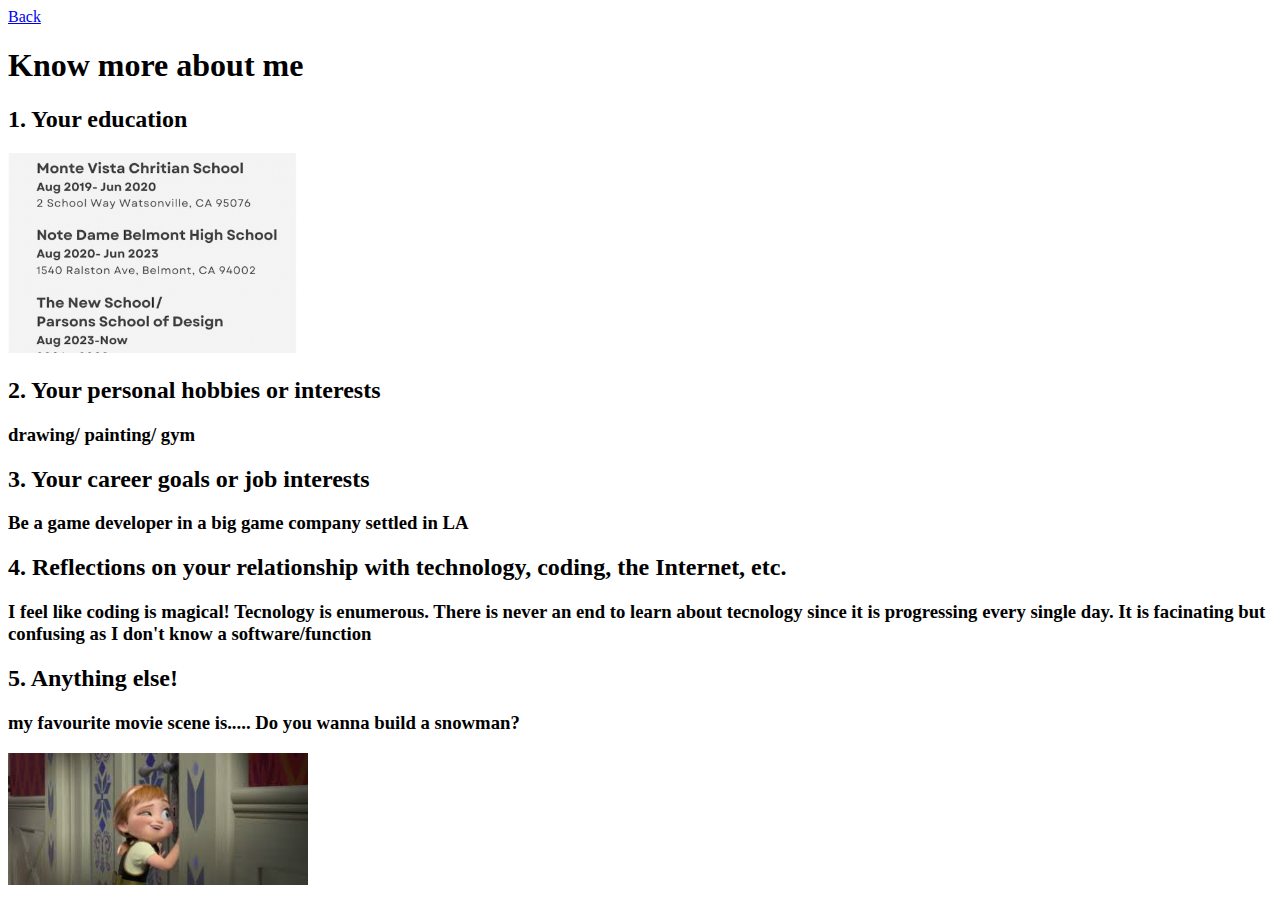
==== contact.html @ fe7943d1 "initial commit" ====
<!DOCTYPE html>
<html lang="en">
<head>
    <meta charset="UTF-8">
    <meta name="viewport" content="width=device-width, initial-scale=1.0">
    <title>About</title>
    <style>
        img {
            max-width: 300px; 
            max-height: 200px; 
            height: auto; 
            width: auto; 
        }
    </style>
    
</head>
<body>
    <nav>
        <a href="Helen Ren.html">Back</a>
    </nav>
    <h1>Know more about me</h1>
    <h2>1. Your education</h2>
    <img src="images/education.jpg" alt="education">
    <h2>2. Your personal hobbies or interests</h2> 
    <h3> drawing/ painting/ gym</h3>
    <h2>3. Your career goals or job interests</h2>
    <h3>Be a game developer in a big game company settled in LA</h3>
    <h2>4. Reflections on your relationship with technology, coding, the Internet, etc.</h2>
    <h3>I feel like coding is magical! Tecnology is enumerous. There is never an end to learn about tecnology since it is progressing every single day. It is facinating but confusing as I don't know a software/function </h3>
    <h2>5. Anything else!</h2>
    <h3> my favourite movie scene is..... Do you wanna build a snowman?</h3>
    <img src="images/snowman.jpg" alt="snowman">
</body>
</html>
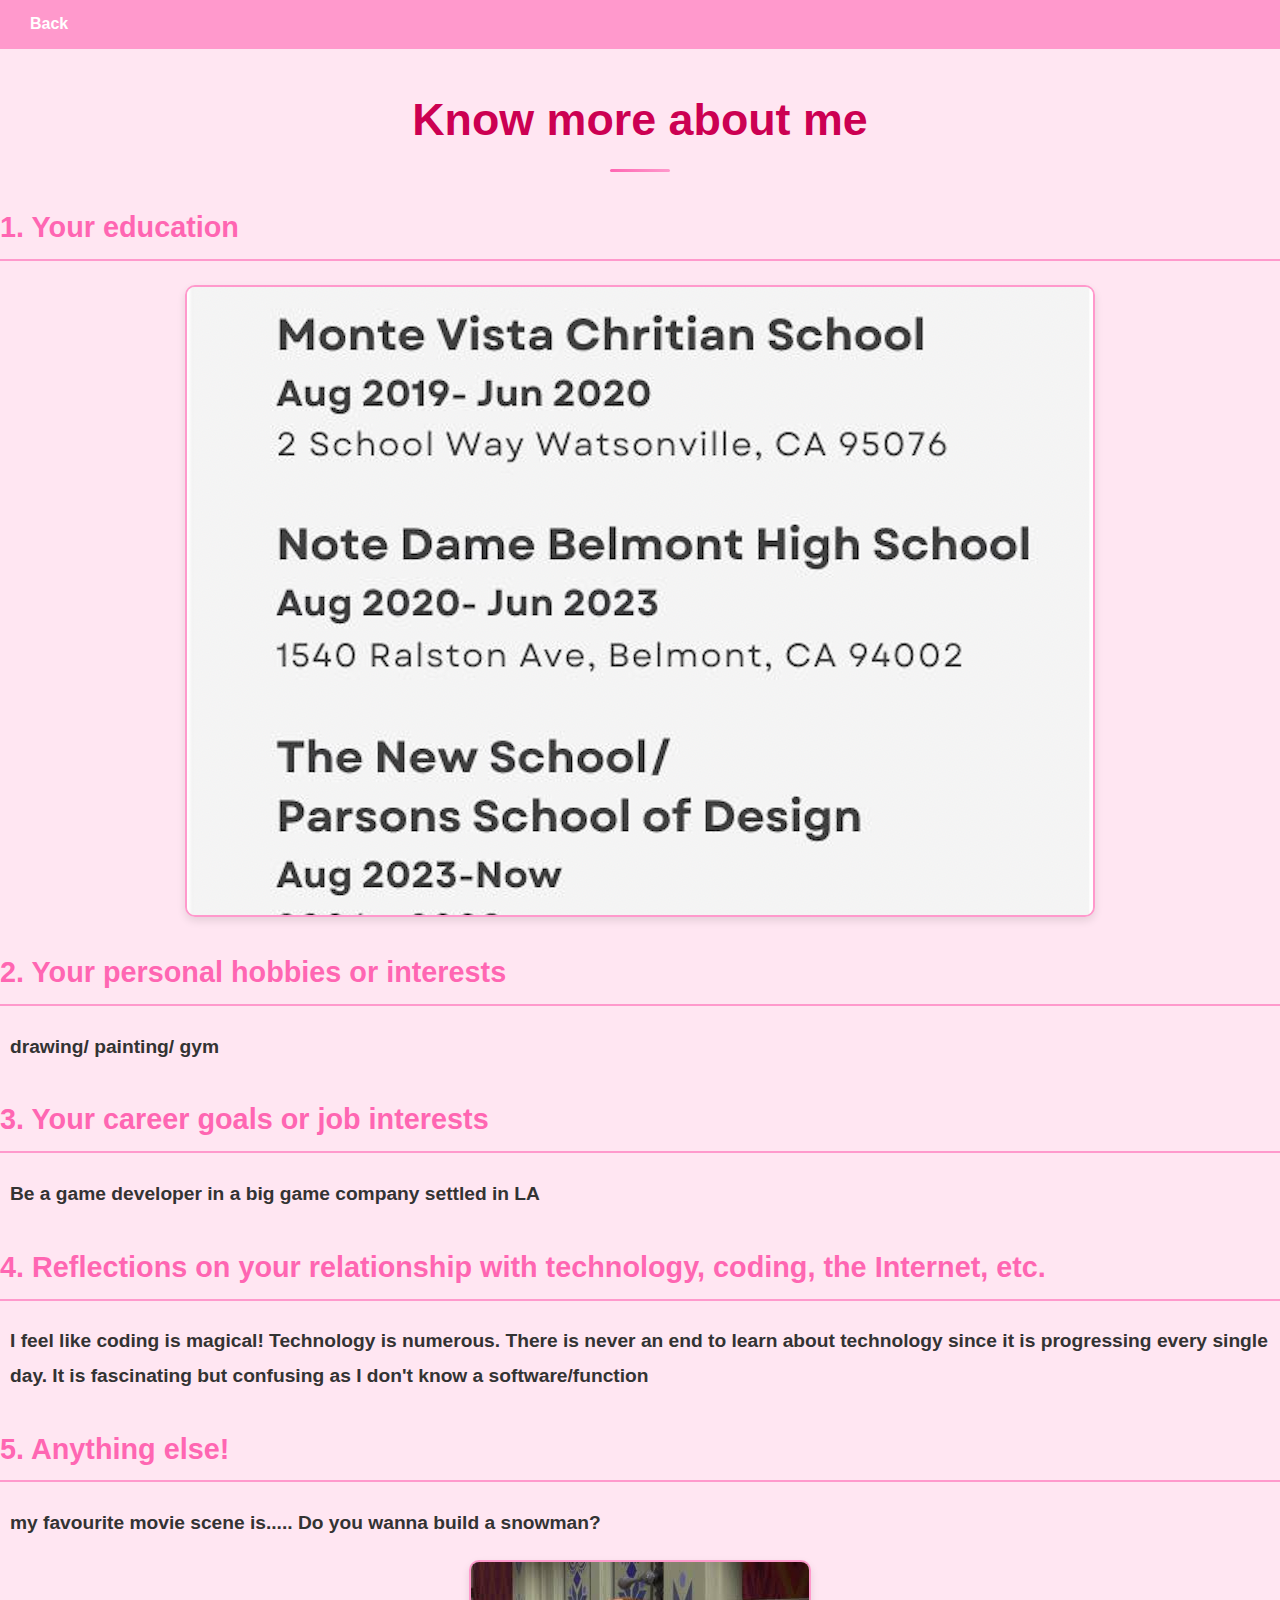
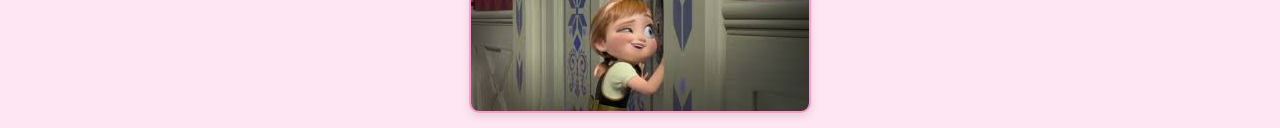
==== commit 0143d26c: "Add files via upload" ====
--- a/contact.html
+++ b/contact.html
@@ -4,15 +4,7 @@
     <meta charset="UTF-8">
     <meta name="viewport" content="width=device-width, initial-scale=1.0">
     <title>About</title>
-    <style>
-        img {
-            max-width: 300px; 
-            max-height: 200px; 
-            height: auto; 
-            width: auto; 
-        }
-    </style>
-    
+    <link rel="stylesheet" href="style2sheet.css">
 </head>
 <body>
     <nav>
@@ -22,13 +14,13 @@
     <h2>1. Your education</h2>
     <img src="images/education.jpg" alt="education">
     <h2>2. Your personal hobbies or interests</h2> 
-    <h3> drawing/ painting/ gym</h3>
+    <h3>drawing/ painting/ gym</h3>
     <h2>3. Your career goals or job interests</h2>
     <h3>Be a game developer in a big game company settled in LA</h3>
     <h2>4. Reflections on your relationship with technology, coding, the Internet, etc.</h2>
-    <h3>I feel like coding is magical! Tecnology is enumerous. There is never an end to learn about tecnology since it is progressing every single day. It is facinating but confusing as I don't know a software/function </h3>
+    <h3>I feel like coding is magical! Technology is numerous. There is never an end to learn about technology since it is progressing every single day. It is fascinating but confusing as I don't know a software/function </h3>
     <h2>5. Anything else!</h2>
-    <h3> my favourite movie scene is..... Do you wanna build a snowman?</h3>
+    <h3>my favourite movie scene is..... Do you wanna build a snowman?</h3>
     <img src="images/snowman.jpg" alt="snowman">
 </body>
 </html>
--- a/style2sheet.css
+++ b/style2sheet.css
@@ -0,0 +1,118 @@
+/* 通用样式 */
+body {
+    font-family: 'Helvetica Neue', Arial, sans-serif; /* 和 Helen's Portfolio 一致的字体 */
+    margin: 0;
+    padding: 0;
+    background-color: #ffe6f2; /* 柔和粉色背景 */
+    color: #333;
+    line-height: 1.8;
+}
+
+/* 导航栏样式 */
+nav {
+    background-color: #ff99cc; /* 深粉色导航背景 */
+    padding: 10px 20px;
+}
+
+nav a {
+    text-decoration: none;
+    color: white;
+    font-weight: bold;
+    padding: 5px 10px;
+    border-radius: 5px;
+    transition: background-color 0.3s ease;
+}
+
+nav a:hover {
+    background-color: #ff66b2; /* 浅粉色 */
+}
+
+/* 主体样式 */
+main {
+    padding: 20px;
+    max-width: 800px;
+    margin: 20px auto;
+    background: #fff;
+    border-radius: 10px;
+    box-shadow: 0px 4px 6px rgba(0, 0, 0, 0.1);
+}
+
+/* 标题样式 */
+h1 {
+    text-align: center;
+    font-size: 2.8em;
+    color: #cc0052; /* 深粉红色标题 */
+    margin-bottom: 20px;
+    position: relative;
+}
+
+h1::after {
+    content: '';
+    display: block;
+    width: 60px;
+    height: 3px;
+    background: linear-gradient(to right, #ff66b2, #ff99cc);
+    margin: 10px auto 0;
+    border-radius: 2px;
+}
+
+h2 {
+    color: #ff66b2; /* 浅粉色标题 */
+    border-bottom: 2px solid #ff99cc;
+    padding-bottom: 5px;
+    margin-top: 30px;
+    font-size: 1.8em;
+}
+
+h3 {
+    margin-left: 10px;
+    font-size: 1.2em;
+    color: #333;
+}
+
+/* 图片样式 */
+img {
+    display: block;
+    max-width: 100%; 
+    height: auto;
+    margin: 15px auto;
+    border: 2px solid #ff99cc;
+    border-radius: 10px;
+    box-shadow: 0 4px 8px rgba(0, 0, 0, 0.1);
+}
+
+/* 段落与布局优化 */
+section {
+    margin-bottom: 30px;
+    padding: 10px;
+    border-left: 4px solid #ff99cc;
+    background-color: #fff8fb; /* 更浅的粉色背景 */
+    border-radius: 8px;
+    box-shadow: 0 2px 4px rgba(0, 0, 0, 0.1);
+}
+
+/* 动效 */
+a:hover {
+    color: #cc0052;
+    transform: scale(1.1);
+    transition: transform 0.2s ease-in-out, color 0.2s ease-in-out;
+}
+
+/* 响应式设计 */
+@media (max-width: 768px) {
+    nav a {
+        font-size: 0.9em;
+    }
+    h1 {
+        font-size: 2em;
+    }
+    h2 {
+        font-size: 1.5em;
+    }
+    h3 {
+        font-size: 1em;
+    }
+    main {
+        padding: 10px;
+    }
+}
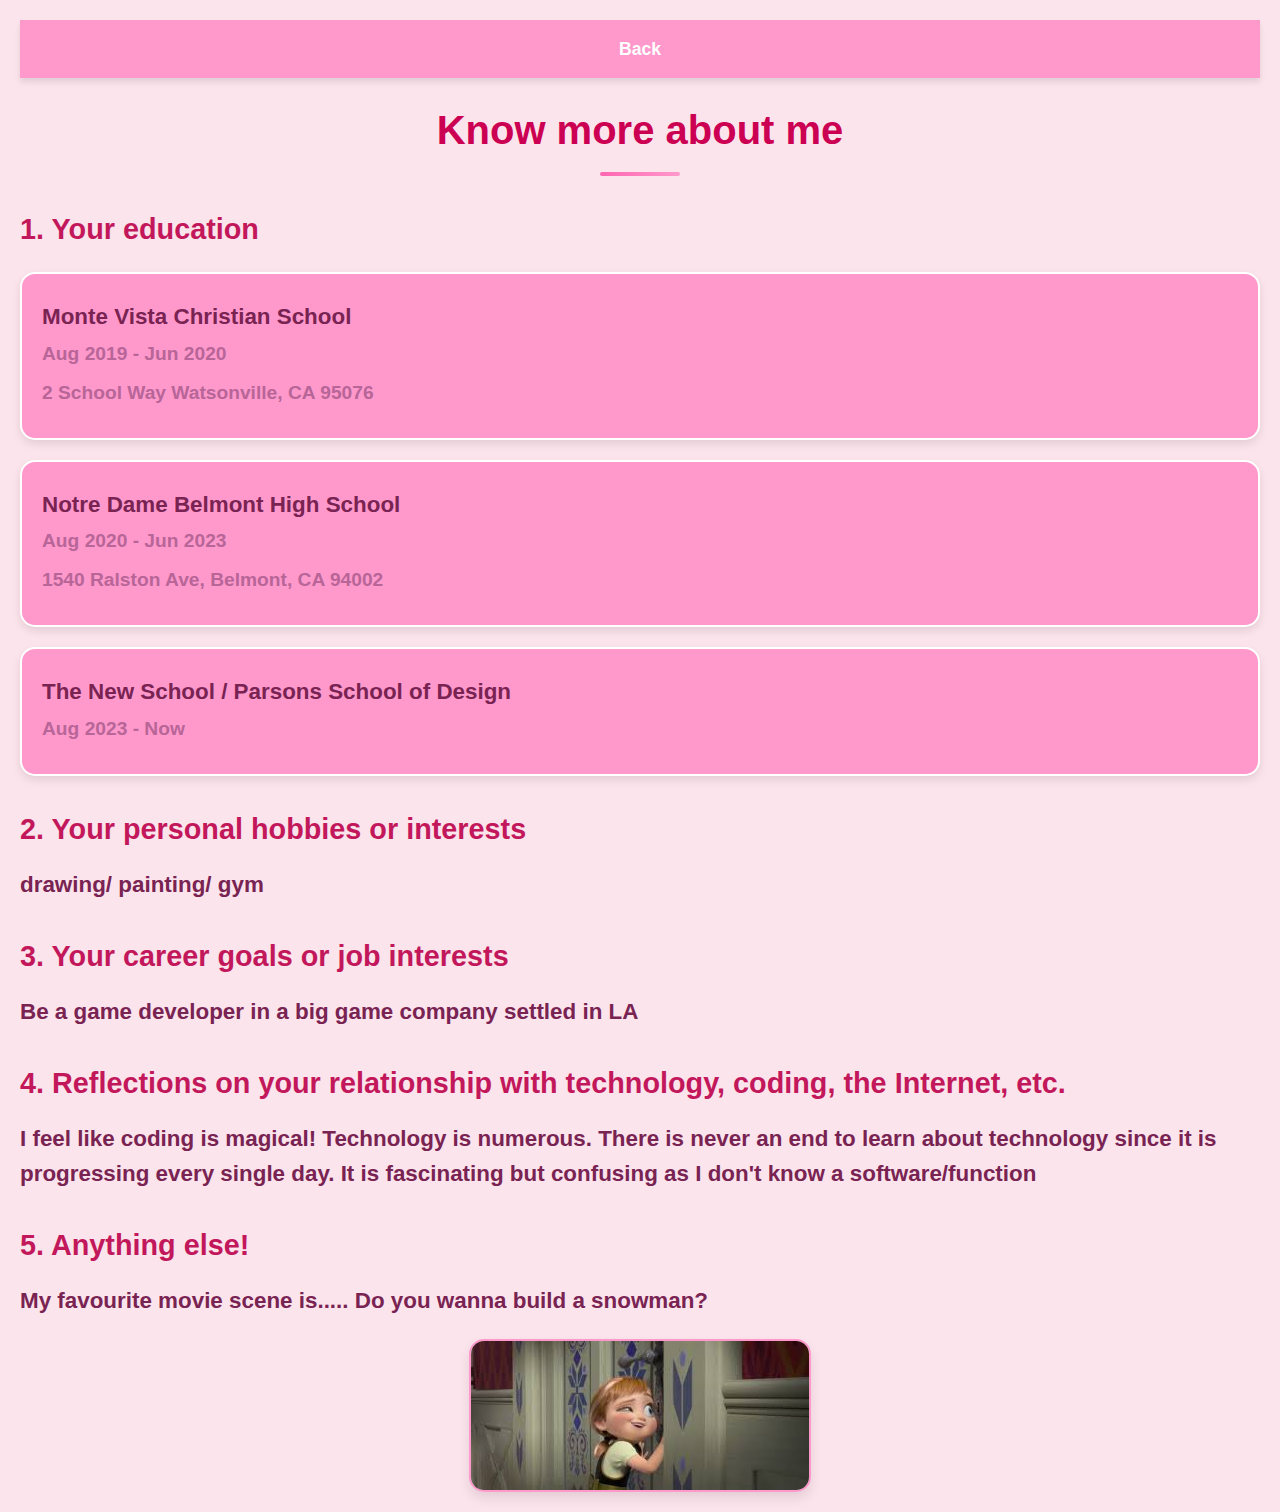
==== commit acb27bfe: "change all root to index.html" ====
--- a/contact.html
+++ b/contact.html
@@ -4,15 +4,30 @@
     <meta charset="UTF-8">
     <meta name="viewport" content="width=device-width, initial-scale=1.0">
     <title>About</title>
-    <link rel="stylesheet" href="style2sheet.css">
+    <link rel="stylesheet" href="style4sheet.css">
 </head>
 <body>
     <nav>
-        <a href="Helen Ren.html">Back</a>
+        <a href="index.html">Back</a>
     </nav>
     <h1>Know more about me</h1>
+
     <h2>1. Your education</h2>
-    <img src="images/education.jpg" alt="education">
+    <div class="hover-box">
+        <h3>Monte Vista Christian School</h3>
+        <h4>Aug 2019 - Jun 2020</h4>
+        <h4>2 School Way Watsonville, CA 95076</h4>
+    </div>
+    <div class="hover-box">
+        <h3>Notre Dame Belmont High School</h3>
+        <h4>Aug 2020 - Jun 2023</h4>
+        <h4>1540 Ralston Ave, Belmont, CA 94002</h4>
+    </div>
+    <div class="hover-box">
+        <h3>The New School / Parsons School of Design</h3>
+        <h4>Aug 2023 - Now</h4>
+    </div>
+    
     <h2>2. Your personal hobbies or interests</h2> 
     <h3>drawing/ painting/ gym</h3>
     <h2>3. Your career goals or job interests</h2>
@@ -20,7 +35,7 @@
     <h2>4. Reflections on your relationship with technology, coding, the Internet, etc.</h2>
     <h3>I feel like coding is magical! Technology is numerous. There is never an end to learn about technology since it is progressing every single day. It is fascinating but confusing as I don't know a software/function </h3>
     <h2>5. Anything else!</h2>
-    <h3>my favourite movie scene is..... Do you wanna build a snowman?</h3>
+    <h3>My favourite movie scene is..... Do you wanna build a snowman?</h3>
     <img src="images/snowman.jpg" alt="snowman">
 </body>
 </html>
--- a/style4sheet.css
+++ b/style4sheet.css
@@ -0,0 +1,162 @@
+/* ========== 全局样式 ========== */
+body {
+    font-family: "Helvetica Neue", Arial, sans-serif;
+    line-height: 1.8;
+    background-color: #fce4ec; /* 柔和背景色 */
+    color: #333;
+    margin: 0;
+    padding: 0;
+}
+
+/* ========== 导航栏样式 ========== */
+nav {
+    background-color: #ff99cc; /* 深粉色导航背景 */
+    padding: 15px;
+    text-align: center;
+    box-shadow: 0 4px 6px rgba(0, 0, 0, 0.1);
+}
+
+nav a {
+    text-decoration: none;
+    color: white;
+    font-weight: bold;
+    font-size: 1.1em;
+    padding: 10px 20px;
+    border-radius: 8px;
+    transition: background-color 0.3s ease, transform 0.2s ease;
+}
+
+nav a:hover {
+    background-color: #ff66b2; /* 浅粉色 */
+    transform: scale(1.05); /* 鼠标悬停时微放大 */
+}
+
+/* ========== 标题样式 ========== */
+h1 {
+    text-align: center;
+    font-size: 2.5em;
+    color: #cc0052; /* 深粉色 */
+    margin: 20px 0;
+    position: relative;
+}
+
+h1::after {
+    content: '';
+    display: block;
+    width: 80px;
+    height: 4px;
+    background: linear-gradient(to right, #ff66b2, #ff99cc);
+    margin: 10px auto 0;
+    border-radius: 2px;
+}
+
+h2 {
+    font-size: 1.8em;
+    color: #c2185b;
+    margin: 30px 0 15px;
+    text-align: left;
+}
+
+h3 {
+    font-size: 1.4em;
+    color: #792353;
+    margin: 5px 0;
+    transition: color 0.3s ease;
+}
+
+h4 {
+    font-size: 1.2em;
+    color: #b86598;
+    margin: 5px 0 10px;
+    line-height: 1.5;
+    transition: color 0.3s ease;
+}
+
+/* ========== 框样式（hover-box） ========== */
+.hover-box {
+    border: 2px solid #ffffff; /* 默认边框颜色 */
+    padding: 20px;
+    margin: 20px 0;
+    border-radius: 15px; /* 更柔和的圆角 */
+    background-color: #ff99cc; /* 默认背景色 */
+    box-shadow: 0 4px 8px rgba(0, 0, 0, 0.1);
+    transition: transform 0.3s ease, background-color 0.3s ease, border-color 0.3s ease;
+}
+
+.hover-box:hover {
+    background-color: #ffe4e1; /* 浅粉色背景 */
+    border-color: #cc0052; /* 深粉色边框 */
+    transform: scale(1.05); /* 鼠标悬停时放大 */
+}
+
+/* ========== 图片样式 ========== */
+img {
+    display: block;
+    max-width: 100%;
+    height: auto;
+    margin: 20px auto;
+    border: 2px solid #ff99cc;
+    border-radius: 15px;
+    box-shadow: 0 6px 12px rgba(0, 0, 0, 0.1);
+}
+
+/* ========== 主体内容布局 ========== */
+main {
+    padding: 20px;
+    max-width: 800px;
+    margin: 40px auto;
+    background: #fff;
+    border-radius: 10px;
+    box-shadow: 0 4px 6px rgba(0, 0, 0, 0.1);
+}
+
+/* ========== 段落与分区优化 ========== */
+section {
+    margin-bottom: 30px;
+    padding: 15px;
+    border-left: 4px solid #ff99cc;
+    background-color: #fff8fb; /* 更浅的粉色背景 */
+    border-radius: 10px;
+    box-shadow: 0 2px 4px rgba(0, 0, 0, 0.1);
+}
+
+/* ========== 动效 ========== */
+.hover-box:hover h3,
+.hover-box:hover h4 {
+    color: #cc0052; /* 悬停时标题和副标题颜色同步改变 */
+}
+
+a:hover {
+    color: #cc0052;
+    transform: scale(1.1);
+    transition: transform 0.2s ease-in-out, color 0.2s ease-in-out;
+}
+
+/* ========== 响应式设计 ========== */
+@media (max-width: 768px) {
+    nav a {
+        font-size: 0.9em;
+    }
+    h1 {
+        font-size: 2em;
+    }
+    h2 {
+        font-size: 1.5em;
+    }
+    h3 {
+        font-size: 1.2em;
+    }
+    h4 {
+        font-size: 1em;
+    }
+    main {
+        padding: 15px;
+    }
+}
+body {
+    font-family: Arial, sans-serif;
+    line-height: 1.6;
+    background-color: #fce4ec;
+    color: #333;
+    margin: 20px;
+}